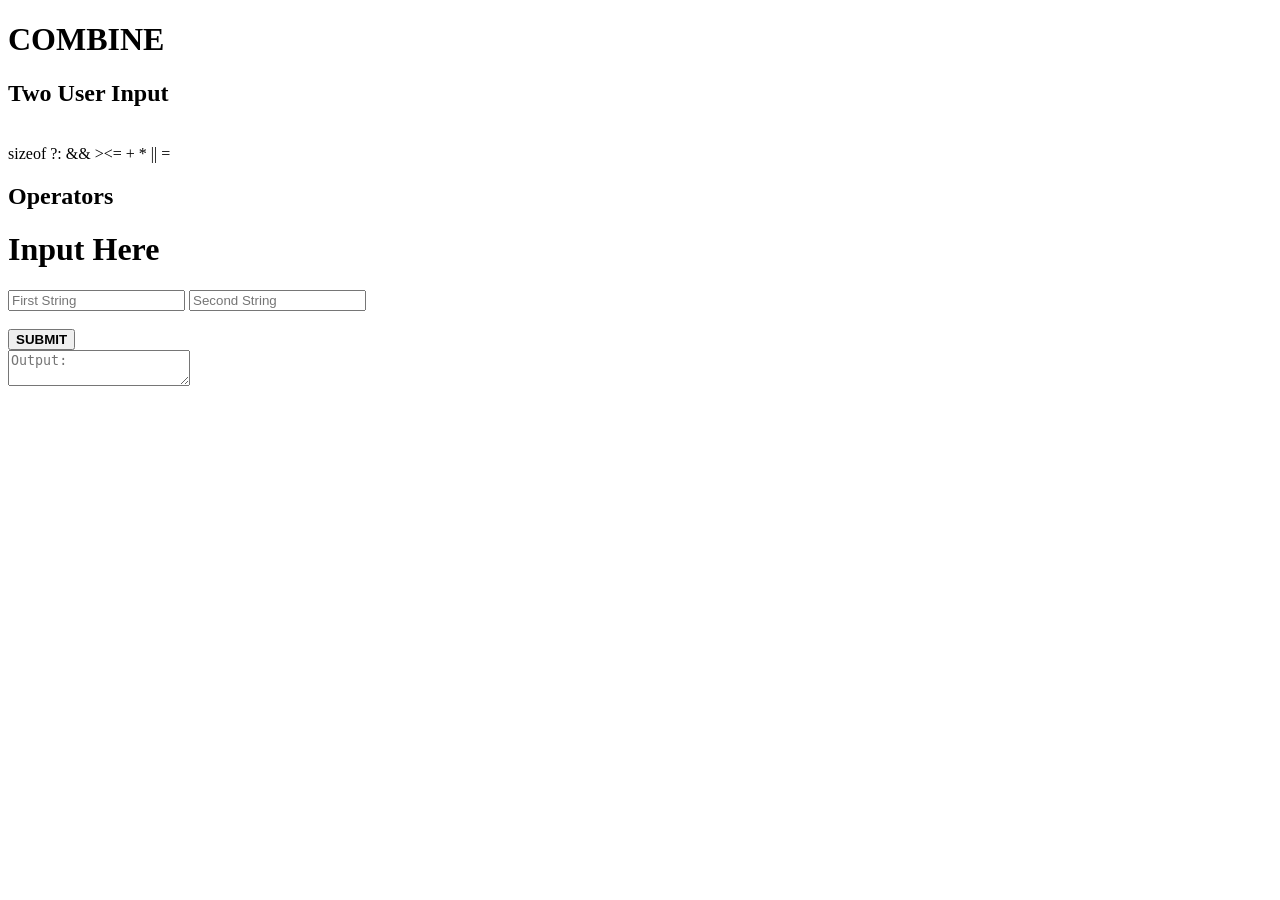
==== index.html @ b2115ec8 "Rename task14.html to index.html" ====
<!DOCTYPE html>
<html>
<head>
    <title>Concatenate Strings</title>
    <link rel="stylesheet" href="task14.css">
</head>
<body>
    <div class="container">
    <div class="combine">
        <h1>COMBINE</h1>
        <h2>Two User Input</h2><br>
        <div class="operators">
            <span class="s1">sizeof</span>
            <span class="s2">?:</span>
            <span class="s3">&&</span>
            <span class="s4">><=</span>
            <span class="s5">+</span>
            <span class="s6">*</span>
            <span class="s7">||</span>
            <span class="s8">=</span>
            <h2>Operators</h2>

        </div>
    </div>
    <div class="calculate">
    <h1>Input Here</h1>
    <span>
    <input type="text" id="str1" placeholder="First String">
    <input type="text" id="str2" placeholder="Second String">
    </span>
    <br><br>
    <button onclick="concatenate()"><b>SUBMIT</b></button><br>
    <textarea id="result" placeholder="Output:"></textarea>
    </div>
    </div>
    <script src="script14.js"></script>

</body>
</html>
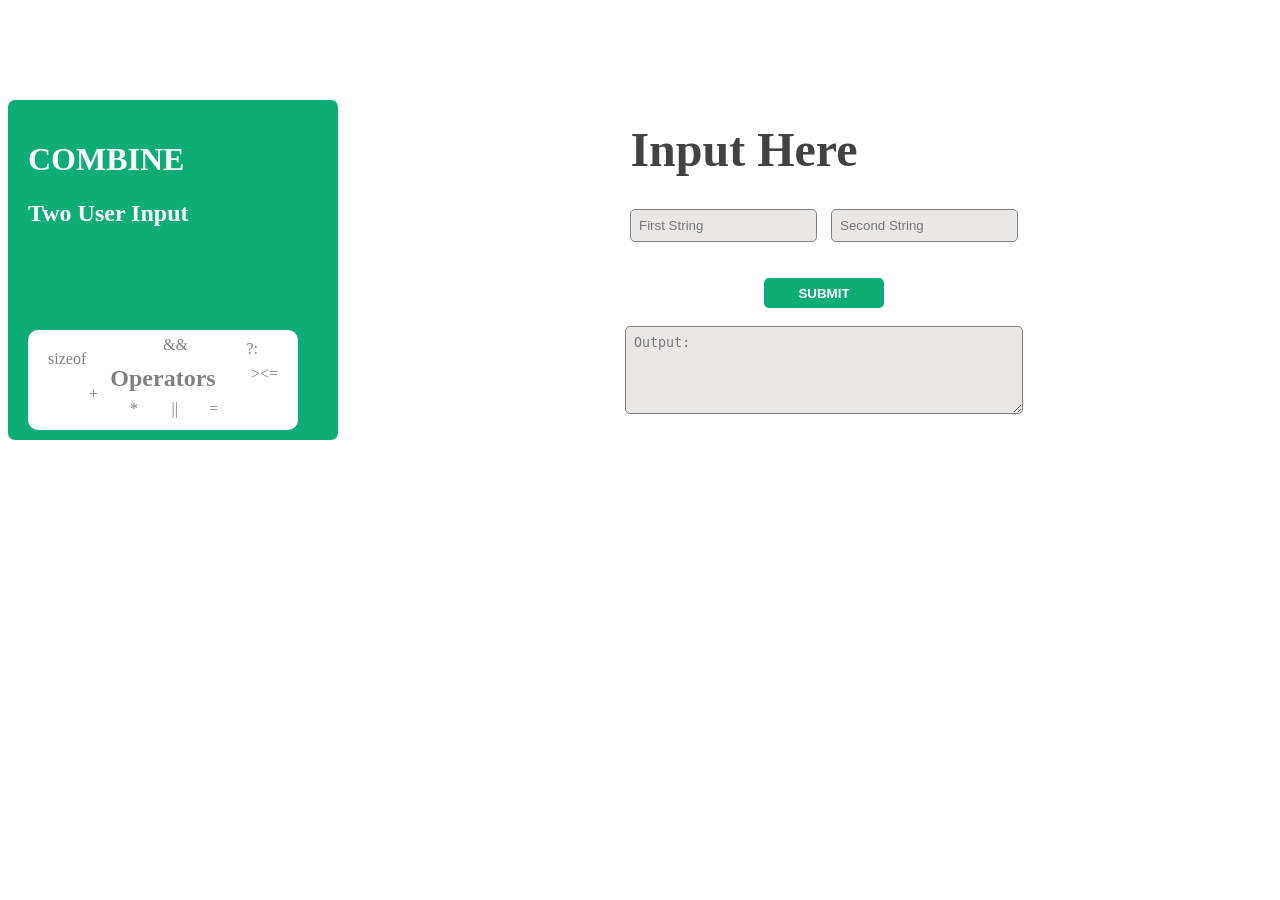
==== commit 7e4dd576: "Update index.html" ====
--- a/index.html
+++ b/index.html
@@ -2,7 +2,7 @@
 <html>
 <head>
     <title>Concatenate Strings</title>
-    <link rel="stylesheet" href="task14.css">
+    <link rel="stylesheet" href="style.css">
 </head>
 <body>
     <div class="container">
@@ -33,7 +33,7 @@
     <textarea id="result" placeholder="Output:"></textarea>
     </div>
     </div>
-    <script src="script14.js"></script>
+    <script src="script.js"></script>
 
 </body>
 </html>
--- a/style.css
+++ b/style.css
@@ -0,0 +1,125 @@
+ .combine{
+        height: 300px;
+        width: 290px;
+        background-color: rgb(14, 173, 117);
+        color: white;
+        position: relative;
+        padding: 20px;
+        font-size: 1rem;
+        border-radius: 7px;
+    }
+
+    .operators{
+        height:100px;
+        width:270px;
+        background-color: white;
+        color: gray;
+        position:absolute;
+        bottom: 10px;
+        left:20px;
+        border-radius: 10px;
+    }
+
+    .operators h2{
+        text-align: center;
+        margin-top:35px;
+    }
+
+    .s1{
+        position: absolute;
+        top: 20px;
+        left:20px;
+    }
+
+    .s2{
+        position: absolute;
+        top: 10px;
+        right:40px;
+    }
+
+    .s3{
+        position: absolute;
+        top: 6px;
+        right: 110px;
+    }
+
+     .s4{
+        position: absolute;
+        top: 35px;
+        right:20px;
+    }
+
+     .s5{
+        position: absolute;
+        top: 55px;
+        right:200px;
+    }
+
+    
+     .s6{
+        position: absolute;
+        top: 70px;
+        right:160px;
+    }
+
+     .s7{
+        position: absolute;
+        top: 70px;
+        right:120px;
+    }
+
+       .s8{
+        position: absolute;
+        top: 70px;
+        right:80px;
+    }
+    .calculate{
+        width: 50%;
+        display: flex;
+        flex-direction: column;
+        align-items: center;
+        position: relative;
+        left: 500px;
+        bottom: 350px;
+    }
+
+    .calculate h1{
+        font-size: 3rem;
+        color: rgb(66, 66, 66);
+        position: relative;
+        right: 80px;
+    }
+
+    textarea{
+        width: 380px;
+        height: 70px;
+        padding: 8px;
+        background-color: rgb(234, 231, 231);
+        border: 1px solid gray;
+        border-radius: 5px;
+    }
+
+    .container{
+        margin-top: 100px;
+    }
+
+    input[type="text"]{
+        padding: 8px;
+        background-color: rgb(234, 231, 231);
+        border: 1px solid gray;
+        border-radius: 5px;
+    }
+
+    #str2{
+        margin-left: 10px;
+    }
+
+    button{
+        background-color: rgb(14, 173, 117);
+        color: white;
+        padding: 5px;
+        border-radius: 5px;
+        border: none;
+        width: 120px;
+        height: 30px;
+    }
